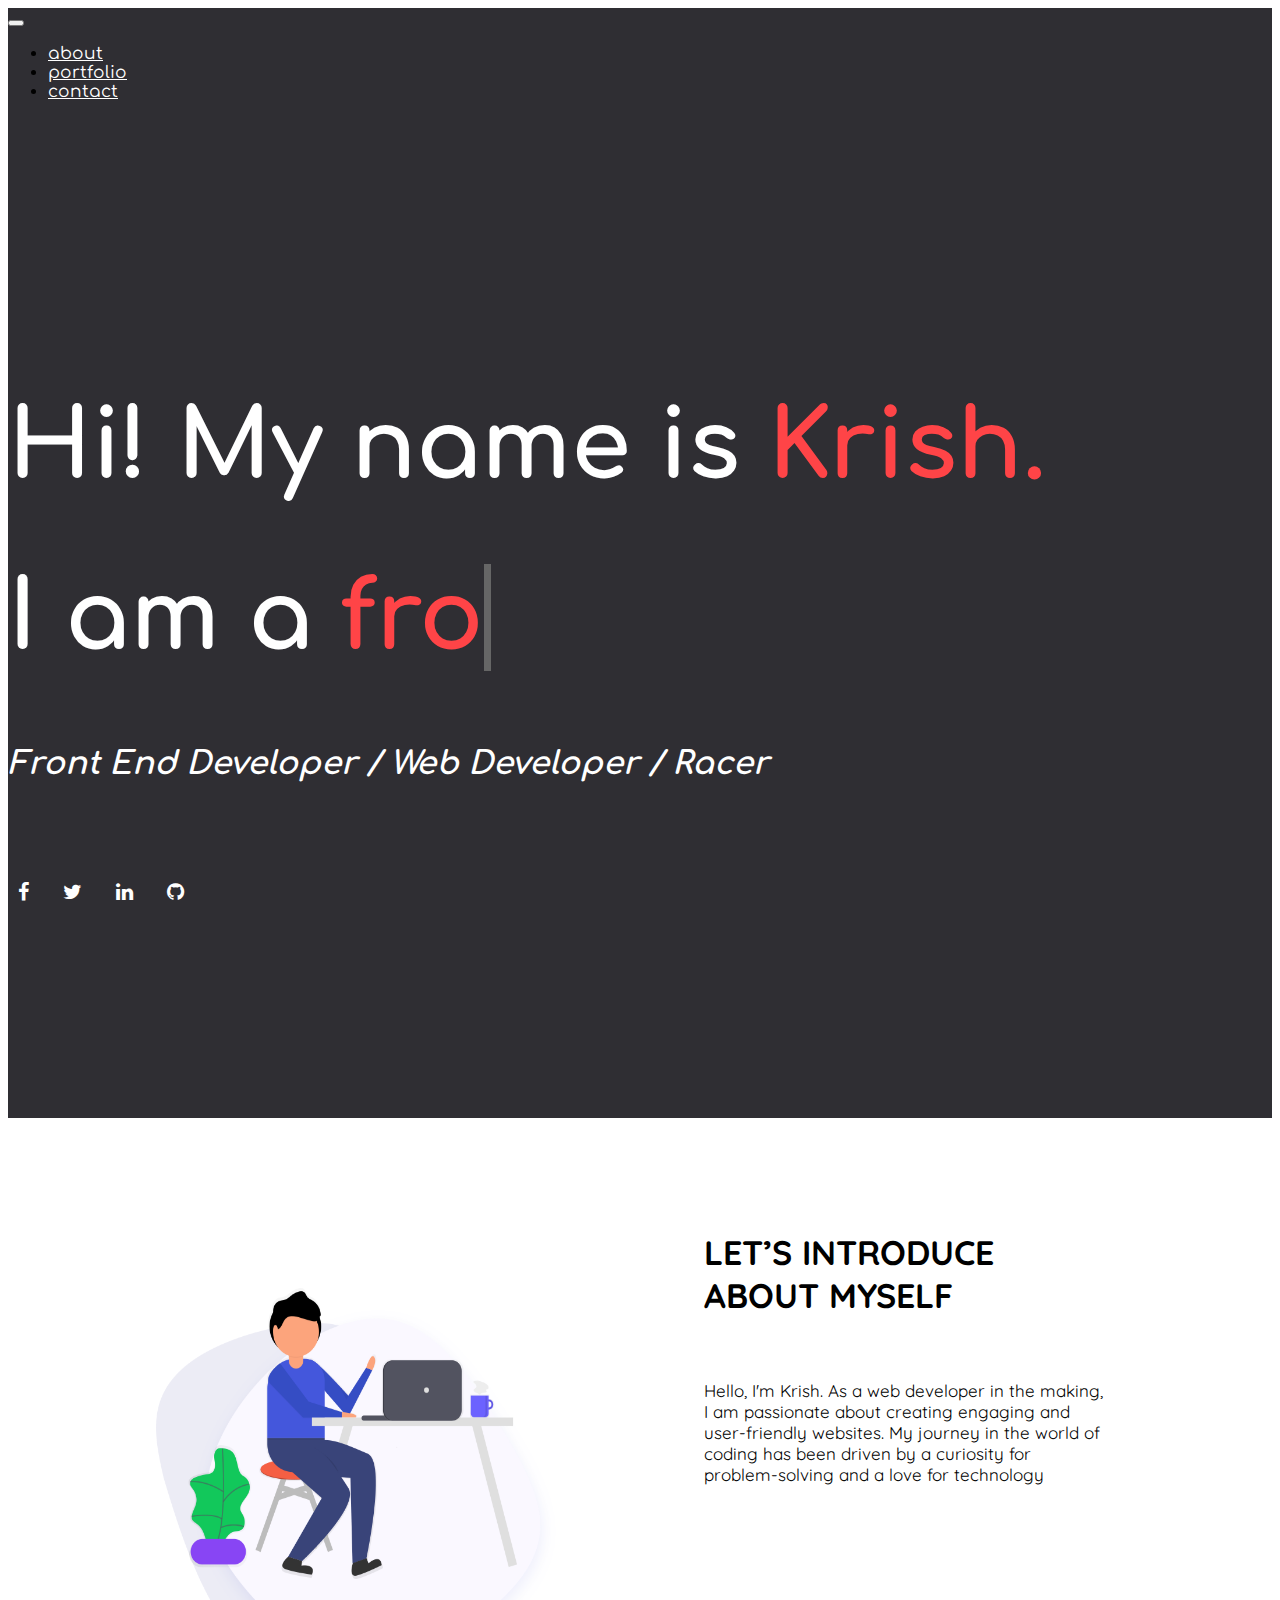
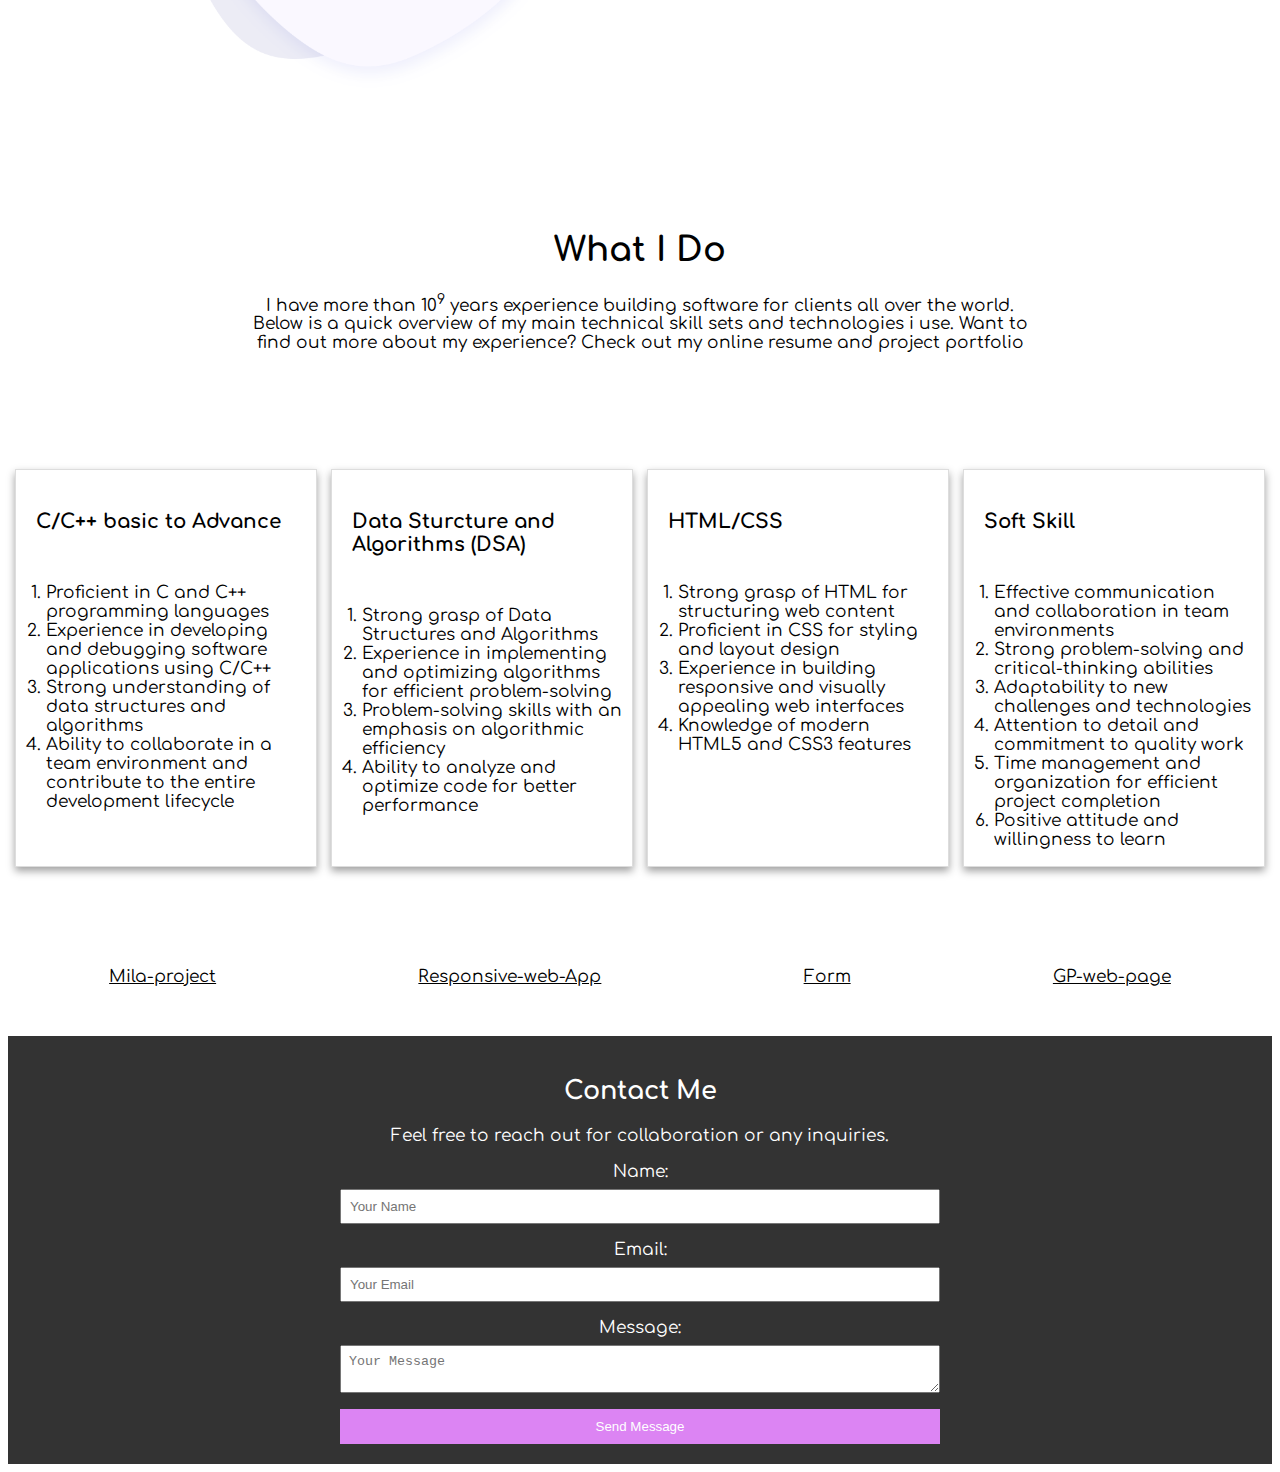
==== index.html @ a868fe34 "initial commit for portfolio" ====
<!DOCTYPE html>
<html lang="en">

<head>
  <meta charset="UTF-8">
  <meta http-equiv="X-UA-Compatible" content="IE=edge">
  <meta name="viewport" content="width=device-width, initial-scale=1">
  <title>Portfolio by Krish</title>
  <link rel="stylesheet" href="https://maxcdn.bootstrapcdn.com/bootstrap/4.0.0-beta.2/css/bootstrap.min.css"
    integrity="sha384-PsH8R72JQ3SOdhVi3uxftmaW6Vc51MKb0q5P2rRUpPvrszuE4W1povHYgTpBfshb" crossorigin="anonymous">
  <link rel="stylesheet" href="css/style.css">
  <link rel="stylesheet" href="css/font-awesome-4.7.0/css/font-awesome.min.css">
  <script src="https://maxcdn.bootstrapcdn.com/bootstrap/4.0.0-beta.2/js/bootstrap.min.js"
    integrity="sha384-alpBpkh1PFOepccYVYDB4do5UnbKysX5WZXm3XxPqe5iKTfUKjNkCk9SaVuEZflJ"
    crossorigin="anonymous"></script>
  <script type="text/javascript" src="js/index.js"></script>
  <script src="https://ajax.googleapis.com/ajax/libs/jquery/3.2.1/jquery.min.js"></script>


  <link rel="shortcut icon" href="./img/logo-cd.png" type="image/x-icon">


  <link rel="preconnect" href="https://fonts.googleapis.com">
  <link rel="preconnect" href="https://fonts.gstatic.com" crossorigin>
  <link href="https://fonts.googleapis.com/css2?family=Quicksand&display=swap" rel="stylesheet">


</head>

<body>
  <!-- Navigation Bar -->
  <div class="full-power">
    <nav class="navbar navbar-expand-lg navbar-dark bg-dark fixed-top" id="mainNav">
      <div class="container">
        <button class="navbar-toggler" type="button" data-toggle="collapse" data-target="#navbarResponsive"
          aria-controls="navbarResponsive" aria-expanded="false" aria-label="Toggle navigation">
          <span class="navbar-toggler-icon"></span>
        </button>
        <div class="collapse navbar-collapse" id="navbarResponsive">
          <ul class="navbar-nav ml-auto">
            <li class="nav-item">
              <a class="nav-link js-scroll-trigger" href="#about">about</a>
            </li>
            <li class="nav-item">
              <a class="nav-link js-scroll-trigger" href="#mid">portfolio</a>
            </li>
            <li class="nav-item">
              <a class="nav-link js-scroll-trigger" href="#contact-section">contact</a>
            </li>
          </ul>
        </div>
      </div>
    </nav>
    <section id="home">
      <div id="space">
        <div class="stars"></div>
        <div class="stars"></div>
        <div class="stars"></div>
        <div class="stars"></div>
        <div class="stars"></div>
      </div>
      <div class="container">
        <div class="row">
          <div class="col-lg-8 mx-auto">
            <header class="text-center">
              <h1>Hi! My name is <span>Krish.</span></h1>
              <h1>I am a
                <span class="txt-rotate" data-period="2000"
                  data-rotate='[ "front-end developer.", "web addict.", "geek."]'></span>
              </h1>
              <h6>Front End Developer / Web Developer / Racer</h6>
              <!-- <a class="btn btn-primary" href="" role="button">Contact Me</a> -->
              <div class="footer-social">
                <a href="https://www.facebook.com" title="Facebook" target="_blank"><i class="fa fa-facebook"></i></a>
                <a href="https://twitter.com" title="Twitter" target="_blank"><i class="fa fa-twitter"></i></a>
                <a href="https://www.linkedin.com" title="LinkedIn+" target="_blank"><i class="fa fa-linkedin"></i></a>
                <a href="https://github.com" title="Github" target="_blank"><i class="fa fa-github"></i></a>

              </div>

            </header>
          </div>
        </div>
      </div>

  </div>
  </section>
  </div>

  <section>
    <div id="mid">
      <div class="mid-box"><i><img id="about" src="./img/about-us.png" alt="" srcset=""></i></div>
      <div class="mid-box">
        <h1 id="text-id">LET’S
          INTRODUCE ABOUT
          MYSELF</h1>
        <p id="achieve">Hello, I'm Krish. As a web developer in the making, I am passionate about creating engaging and
          user-friendly websites. My journey in the world of coding has been driven by a curiosity for problem-solving
          and a love for technology</p>
      </div>
    </div>
  </section>

  <section>

    <div class="box">
      <div class="mini-box">
        <h1>
          What I Do
        </h1>
        <p>I have more than 10<sup>9</sup> years experience building software for clients all over the world.
          Below is a quick overview of my main technical skill sets and technologies i use.
          Want to find out more about my experience? Check out my online resume and project portfolio</p>
      </div>
    </div>



  </section>

  <section>
    <div class="skill">
      <div class="box-skill">
        <h3>
          C/C++ basic to Advance
        </h3>
        <ul>
          <li>Proficient in C and C++ programming languages</li>
          <li>Experience in developing and debugging software applications using C/C++</li>
          <li>Strong understanding of data structures and algorithms</li>
          <li>Ability to collaborate in a team environment and contribute to the entire development lifecycle</li>
        </ul>

      </div>
      <div class="box-skill">
        <h3>Data Sturcture and Algorithms (DSA)</h3>
        <ul>
          <li>Strong grasp of Data Structures and Algorithms</li>
          <li>Experience in implementing and optimizing algorithms for efficient problem-solving</li>

          <li>Problem-solving skills with an emphasis on algorithmic efficiency</li>
          <li>Ability to analyze and optimize code for better performance</li>

        </ul>

      </div>
      <div class="box-skill">
        <H3>HTML/CSS</H3>
        <ul>
          <li>Strong grasp of HTML for structuring web content</li>
          <li>Proficient in CSS for styling and layout design</li>
          <li>Experience in building responsive and visually appealing web interfaces</li>
          <li>Knowledge of modern HTML5 and CSS3 features</li>

        </ul>

      </div>
      <div class="box-skill">
        <h3>Soft Skill</h3>
        <ul>
          <li>Effective communication and collaboration in team environments</li>
          <li>Strong problem-solving and critical-thinking abilities</li>
          <li>Adaptability to new challenges and technologies</li>
          <li>Attention to detail and commitment to quality work</li>
          <li>Time management and organization for efficient project completion</li>
          <li>Positive attitude and willingness to learn</li>
        </ul>

      </div>
    </div>


  </section>

  <section>
    <div class="project">
      <div class="mini-pr"><a href="./(Deve-Krish-mila)/Develop/Develop/template.html" target="_blank"
          rel="noopener noreferrer">Mila-project</a></div>
      <div class="mini-pr"><a href="./clone-Tamplate/index.html" target="_blank"
          rel="noopener noreferrer">Responsive-web-App</a></div>
      <div class="mini-pr"><a href="./Develop90/formProject.html" target="_blank" rel="noopener noreferrer">Form</a>
      </div>
      <div class="mini-pr"><a href="./Gpweb-up/CloneGP.html" target="_blank" rel="noopener noreferrer">GP-web-page</a>
      </div>
    </div>

  </section>



  <footer>
    <form action="">
      <div id="contact-section">
        <h2>Contact Me</h2>
        <p>Feel free to reach out for collaboration or any inquiries.</p>
        <div class="contact-form">

          <label for="name">Name:</label>
          <input type="text" id="name" name="name" placeholder="Your Name" required>

          <label for="email">Email:</label>
          <input type="email" id="email" name="email" placeholder="Your Email">

          <label for="message">Message:</label>
          <textarea id="message" name="message" placeholder="Your Message"></textarea>

          <button id="btn-primary" type="submit">Send Message</button>

        </div>
      </div>
    </form>
  </footer>






  <!-- Plugin JavaScript -->

  <script src="js/scrolling-nav.js"></script>
</body>

</html>
---- css/style.css ----
@import url("https://fonts.googleapis.com/css?family=Comfortaa:400,700,300|Quattrocento");

body,
.full-power {
  background-color: #2f2e33;
  font-family: "Comfortaa", sans-serif;
  font-size: 17px;
}

body {
  background-color: white;
  font-family: "Comfortaa", sans-serif;
  font-size: 17px;
}

a:hover {
  color: red;
  text-decoration: none;
}

h6 {
  font-style: italic;
}

span {
  color: #ff4447;
}

header {
  margin-top: 25vh;
  font-size: 3rem;
  font-weight: bold;
  color: white;
}

section {
  padding: 50px 0;
  height: 100%;
}

.heading {
  margin-bottom: 5%;
}

/*Navbar*/
.bg-dark {
  background-color: #2f2e33 !important;
}

.navbar-dark .navbar-nav .nav-link {
  color: white;
}

.navbar-dark .navbar-nav .nav-link:hover {
  color: #ff4447;
}

#home {
  height: 100vh;
}

/*About*/
#about {
  background-color: white;
  color: #2f2e33;
}

#about h1 {
  color: #ff4447;
  font-weight: bold;
}

.profile-img {
  border-radius: 100%;
  max-width: 30%;
  height: 50%;
  display: block;
  margin: 0 auto;
}

.btn {
  background-color: transparent;
  border-color: #bbab8c;
  color: white;
  font-weight: bold;
}

.btn:hover {
  background-color: #faeed1;
  color: black;
  border-color: #ded0b6;
}

/*Icons*/
.fa {
  font-size: 20px !important;
  padding: 10px;
}

/* .fa:hover {
  color: #009688;
} */

/*Portfolio*/
#portfolio {
  background-color: #009688;
}

#portfolio,
#contact h1 {
  color: white;
}

.btn-portfolio {
  margin: 5% 0 5% 0;
}

/*Skills*/
#skills {
  background-color: white;
}

#skills h1 {
  color: #009688;
  font-weight: bold;
}

.skillbar {
  position: relative;
  display: block;
  width: 100%;
  margin-bottom: 30px;
}

.skillbar-bar:before {
  background: #ff4447;
  content: "";
  height: 10px;
  position: absolute;
  width: 100%;
  z-index: -1;
}

.skillbar-bar {
  height: 10px;
  width: 0px;
  background: #ff4447;
  transition-property: width, background-color;
}

.skillbar-title {
  color: #2f2e33;
  font-size: 15px;
  font-weight: bold;
  text-transform: uppercase;
  display: inline-block;
  padding-bottom: 1%;
}

/* .skill-bar-percent {
  float: right;
  display: inline-block;
  color: #2f2e33;
  font-size: 15px;
  font-weight: bold;
  text-transform: uppercase;
  padding-bottom: 1%;
} */

/*Contact*/

#contact {
  color: white;
  padding-bottom: 0;
}

#contact .fa {
  color: #009688;
}

#contact .footer-social a {
  padding: 5%;
}

.fa-heart {
  color: #ff4447 !important;
}
a {
  color: white;
}

/*Star Animation*/
#space,
.stars {
  overflow: hidden;
  position: absolute;
  top: 0;
  bottom: 0;
  left: 0;
  right: 0;
}

.stars {
  background-image: radial-gradient(
      2px 2px at 20px 30px,
      #eee,
      rgba(0, 0, 0, 0)
    ),
    radial-gradient(2px 2px at 40px 70px, #fff, rgba(0, 0, 0, 0)),
    radial-gradient(2px 2px at 50px 160px, #ddd, rgba(0, 0, 0, 0)),
    radial-gradient(2px 2px at 90px 40px, #fff, rgba(0, 0, 0, 0)),
    radial-gradient(2px 2px at 130px 80px, #fff, rgba(0, 0, 0, 0)),
    radial-gradient(2px 2px at 160px 120px, #ddd, rgba(0, 0, 0, 0));
  background-repeat: repeat;
  background-size: 200px 200px;
  animation: zoom 5s infinite;
  opacity: 0;
}

.stars:nth-child(1) {
  background-position: 50% 50%;
  animation-delay: 0s;
}
.stars:nth-child(2) {
  background-position: 20% 60%;
  animation-delay: 1s;
}
.stars:nth-child(3) {
  background-position: -20% -30%;
  animation-delay: 2s;
}
.stars:nth-child(4) {
  background-position: 40% -80%;
  animation-delay: 3s;
}
.stars:nth-child(5) {
  background-position: -20% 30%;
  animation-delay: 4s;
}

@keyframes zoom {
  0% {
    opacity: 0;
    transform: scale(0.5);
    animation-timing-function: ease-in;
  }
  85% {
    opacity: 1;
    transform: scale(2.8);
    animation-timing-function: linear;
  }
  100% {
    opacity: 0;
    transform: scale(3.5);
  }
}

/* // our code */

#mid {
  height: 500px;
  background-color: white;
  display: flex;
  justify-content: space-evenly;
  padding: 20px;
  font-family: "Quicksand", sans-serif;
}

#about {
  width: 400px;
  height: 400px;
  margin: 100px 0px 0px 0px;
}
#text-id {
  padding: 20px;
  width: 300px;
}
#achieve {
  width: 400px;
  padding: 20px;
}
/* section 2 */
.mid-2 {
  background-color: white;
  display: flex;
  justify-items: center;
}

.mini-mid2 {
}

.box {
  display: flex;
  justify-content: center;
}
.mini-box {
  text-align: center;
  /* border: 2px solid red; */
  width: 800px;
}

.skill {
  display: flex;
  justify-content: space-around;
}
.box-skill {
  transition: background-color 0.5s, transform 0.5s;
  width: 300px;
  box-shadow: 0 4px 8px rgba(0, 0, 0, 0.377);
  border: 1px solid #ddd;
}
.box-skill:hover {
  transform: scale(1.05);
}
.box-skill h3 {
  padding: 20px;
}
.box-skill ul {
  padding: 10px 10px 0px 30px;
  list-style-type: A;
}

li:hover {
  background-color: #f0f0f0;
}

footer {
  background-color: #333;
  color: white;
  padding: 20px;
  text-align: center;
}

#contact-section {
  max-width: 600px;
  margin: 0 auto;
}

.contact-form {
  display: flex;
  flex-direction: column;
}

.contact-form label {
  margin-bottom: 8px;
}

.contact-form input,
.contact-form textarea {
  padding: 8px;
  margin-bottom: 16px;
}

#btn-primary:hover {
  background-color: #f3ccf3;
}

.contact-form button {
  background-color: #dc84f3;
  color: white;
  padding: 10px;
  border: none;
  cursor: pointer;
}

/* project data section */
.project {
  display: flex;
  justify-content: space-around;
}
.mini-pr a {
  color: black;
}

.mini-pr a:hover {
  color: red;
}
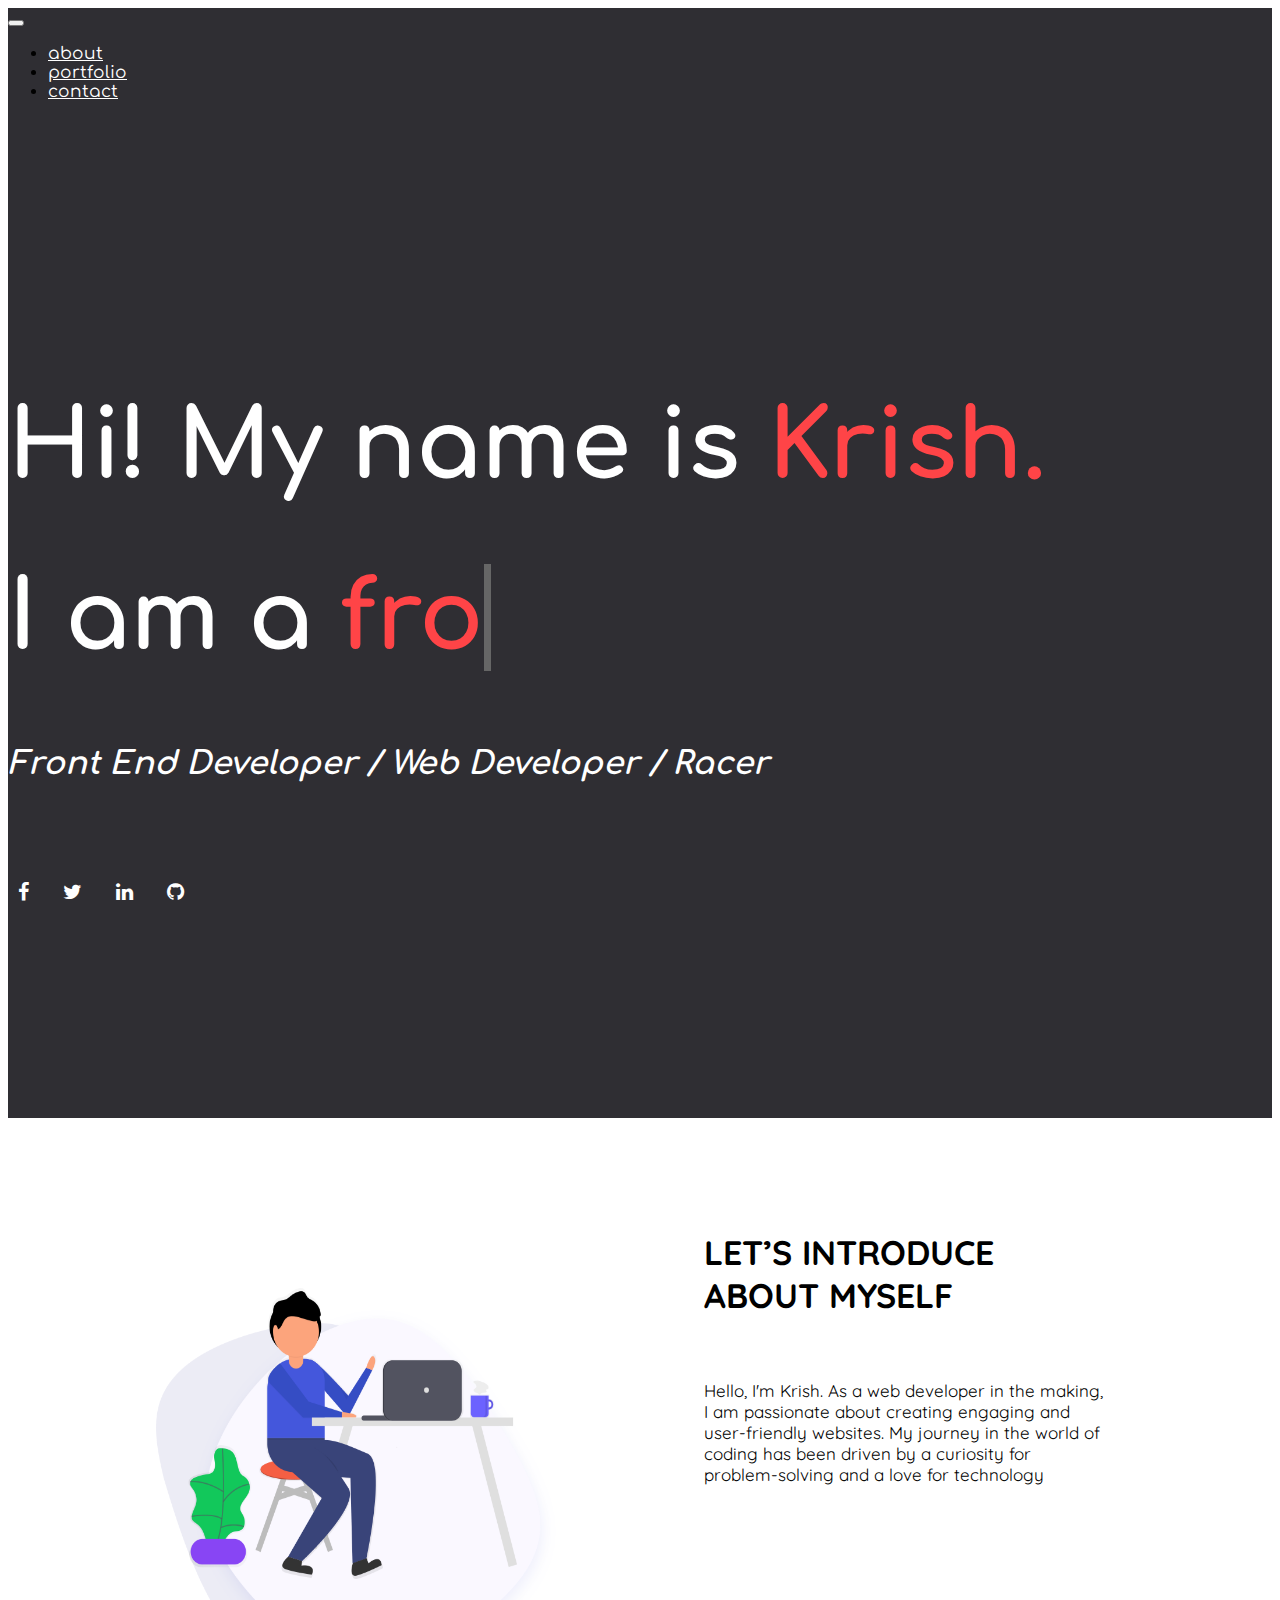
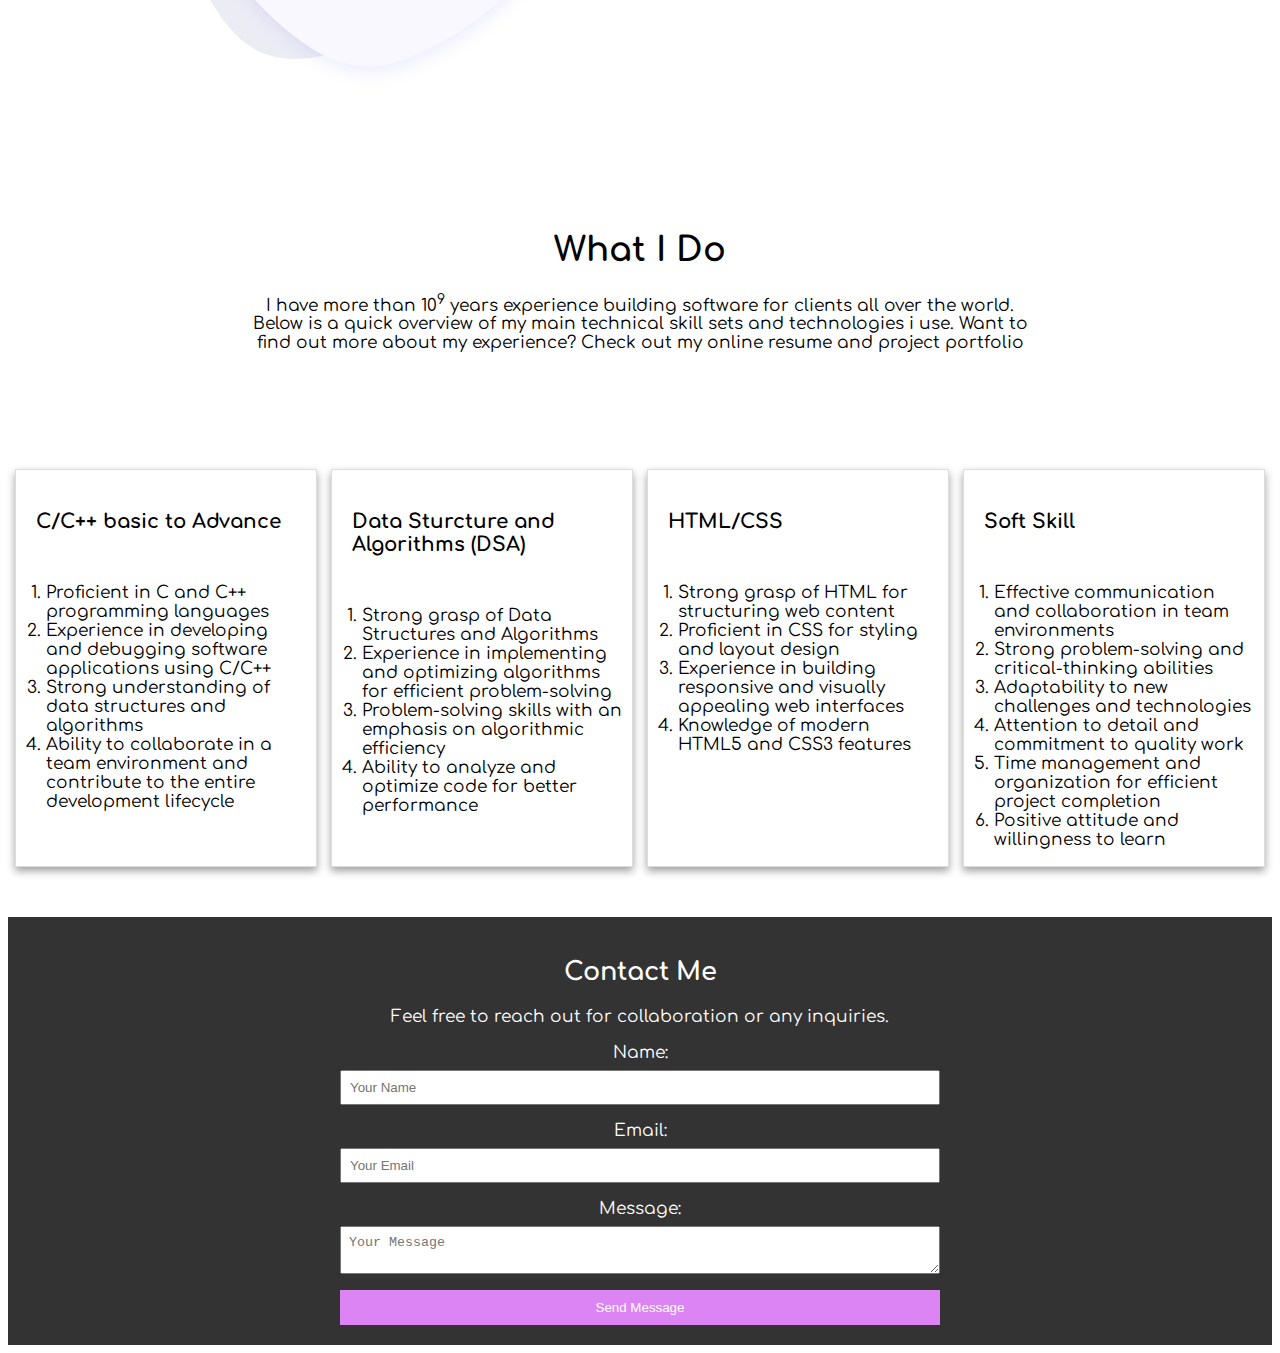
==== commit 23b29b6f: "Udate..!" ====
--- a/index.html
+++ b/index.html
@@ -172,7 +172,7 @@
 
   </section>
 
-  <section>
+  <!-- <section>
     <div class="project">
       <div class="mini-pr"><a href="./(Deve-Krish-mila)/Develop/Develop/template.html" target="_blank"
           rel="noopener noreferrer">Mila-project</a></div>
@@ -184,7 +184,7 @@
       </div>
     </div>
 
-  </section>
+  </section> -->
 
 
 
